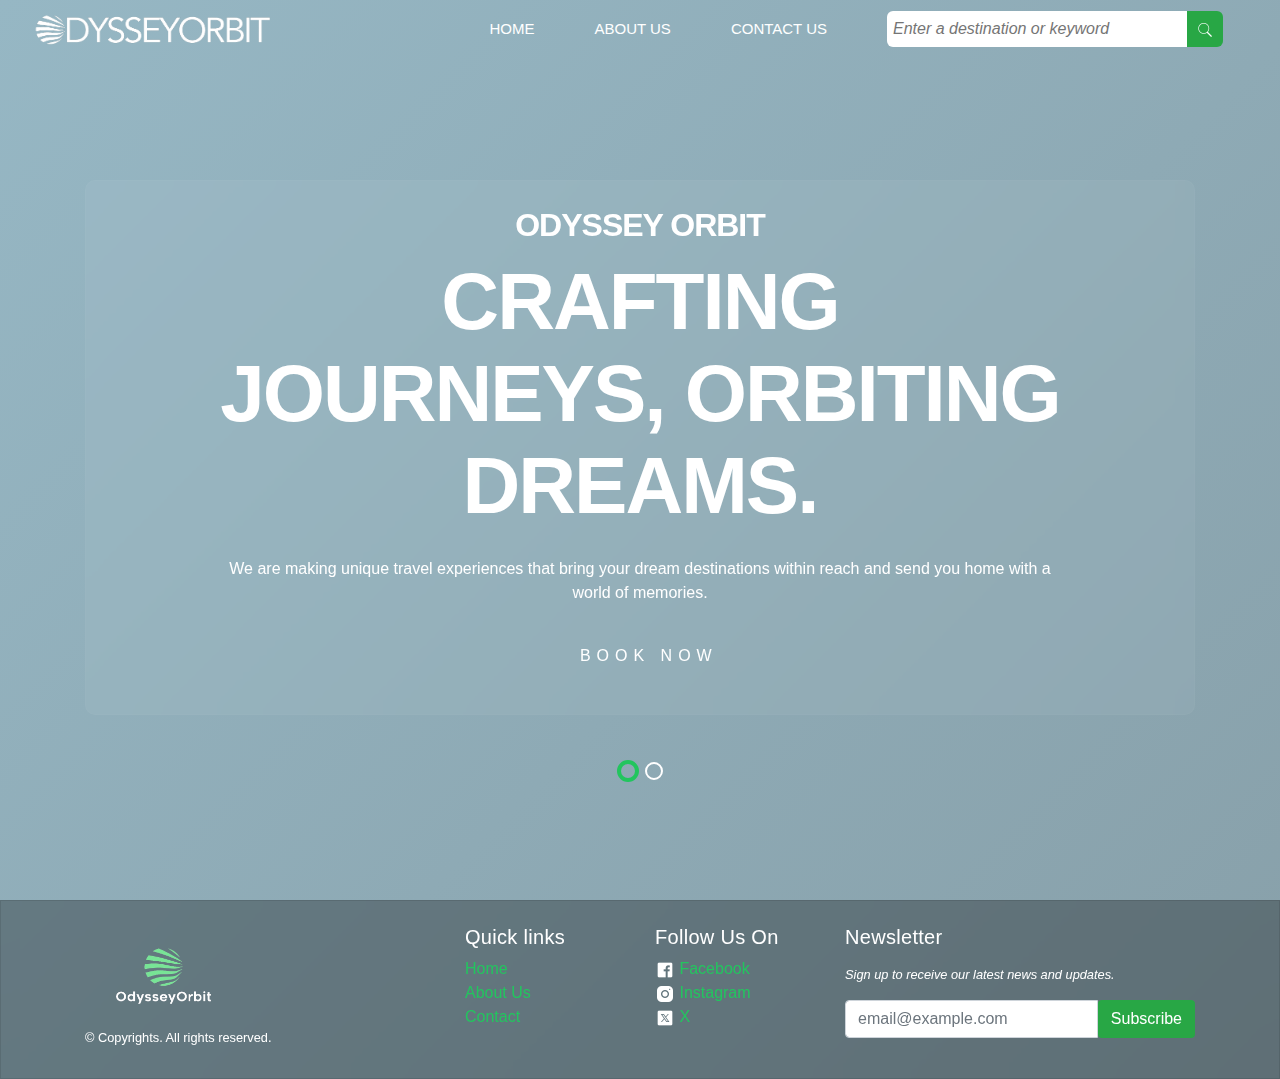
==== index.html @ 1e8fb365 "Updates" ====
<!DOCTYPE html>
<html>

<head>
  <!-- Basic -->
  <meta charset="utf-8" />
  <meta http-equiv="X-UA-Compatible" content="IE=edge" />
  <!-- Mobile Metas -->
  <meta name="viewport" content="width=device-width, initial-scale=1, shrink-to-fit=no" />
  <meta name="keywords" content="" />
  <meta name="description" content="" />
  <meta name="author" content="RuiTang" />

  <title>Odyssey Orbit</title>

  <link href="css/bootstrap.css" rel="stylesheet">
  <link href="css/style.css" rel="stylesheet">
  <link href="css/responsive.css" rel="stylesheet">
  <link href="https://fonts.googleapis.com/css?family=Poppins:400,600,700&display=swap" rel="stylesheet">
  <link rel="stylesheet" href="https://stackpath.bootstrapcdn.com/bootstrap/4.3.1/css/bootstrap.min.css">
  <link rel="icon" href="assets/logo.png" type="image/x-icon">
  <link rel="stylesheet" href="https://cdnjs.cloudflare.com/ajax/libs/OwlCarousel2/2.2.0/assets/owl.carousel.min.css">
  <link rel="stylesheet"
    href="https://cdnjs.cloudflare.com/ajax/libs/OwlCarousel2/2.2.0/assets/owl.theme.default.min.css">
</head>

<body>
  <div class="wraper">
    <header class="header_section">
      <div class="container-fluid">
        <div class="logo-box">
          <div class="logo"><a href="./index.html"><img src="./assets/logo.png" alt="" title=""></a>
          </div>
        </div>
        <nav class="navbar navbar-expand-lg custom_nav-container ">
          <button class="navbar-toggler" type="button" data-toggle="collapse" data-target="#navbarSupportedContent"
            aria-controls="navbarSupportedContent" aria-expanded="false" aria-label="Toggle navigation">
            <span class="navbar-toggler-icon"></span>
          </button>
          <div class="collapse navbar-collapse" id="navbarSupportedContent">
            <div class="d-flex ml-auto flex-column flex-lg-row align-items-center">
              <ul class="navbar-nav">
                <li class="nav-item">
                  <a class="nav-link active" href="./index.html">Home</span></a>
                </li>
                <li class="nav-item ">
                  <a class="nav-link" href="./about.html"> About us </a>
                <li class="nav-item">
                  <a class="nav-link" href="./contact.html"> Contact Us</a>
                </li>
                <li class="nav-item">
                  <div class="search-container" style="margin-top: 3px; margin-left:30px">
                    <form action="#">
                      <input type="text" placeholder="Enter a destination or keyword" style="font-style: italic;"
                        name="search">
                      <button class="bg-success" type="submit"><img src="./assets/icons8-search-16.png"></button>
                    </form>
                  </div>
                </li>
              </ul>
            </div>
          </div>
        </nav>
      </div>
    </header>
    <!-- end header section -->

    <!-- slider section -->
    <section class=" slider_section position-relative">
      <div id="carouselExampleIndicators" class="carousel slide" data-ride="carousel">
        <div class="carousel-inner">
          <div class="carousel-item active">
            <div class="container">
              <div class="frosted-glass-effect">
                <div class="col-lg-10 col-md-11 mx-auto">
                  <div class="detail-box">
                    <div>
                      <h2>Odyssey ORBIT</h2>
                      <h1>
                        Crafting Journeys, Orbiting Dreams.
                      </h1>
                      <p>
                        We are making unique travel experiences that bring your dream destinations within reach and send
                        you
                        home
                        with a world of memories.
                      </p>
                      <a class="btn from-center" href="#">Book Now</a>
                    </div>
                  </div>
                </div>
              </div>
            </div>
          </div>
          <div class="carousel-item">
            <div class="container">
              <div class="frosted-glass-effect">
                <div class="col-lg-10 col-md-11 mx-auto">
                  <div class="detail-box">
                    <div>
                      <h2>
                        Odyssey ORBIT
                      </h2>
                      <h1>Beyond Borders, Within Reach.</h1>
                      <p>
                        We are dedicated to transcending the limitations of traditional travel, making even the
                        most distant of destinations accessible.
                      </p>
                      <a class="btn from-center" href="#">Book Now</a>
                    </div>
                  </div>
                </div>
              </div>
            </div>
          </div>
        </div>
        <ol class="carousel-indicators">
          <li data-target="#carouselExampleIndicators" data-slide-to="0" class="active"></li>
          <li data-target="#carouselExampleIndicators" data-slide-to="1"></li>
        </ol>
      </div>
    </section>
    <!-- end slider section -->
  </div>

  <footer class="footer-section" id="footer">
    <div class="container py-4">
      <div class="row gy-4 gx-5">
        <div class="col-lg-4 col-md-6">
          <div class="logo-box">
            <div class="logo"><a href="./index.html"><img src="./assets/logo_large.png" alt="" title=""></a></div>
          </div>
          <p class="small text-white mb-0">&copy; Copyrights. All rights reserved.</p>
        </div>
        <div class="col-lg-2 col-md-6 footer-links">
          <h5>Quick links</h5>
          <ul class="list-unstyled">
            <li><a href="./index.html">Home</a></li>
            <li><a href="./about.html">About Us</a></li>
            <li><a href="./contact.html">Contact</a></li>
          </ul>
        </div>
        <div class="col-lg-2 col-md-6 footer-links">
          <h5>Follow Us On</h5>
          <ul class="list-unstyled">
            <li><a href="#"><img src="./assets/icons8-facebook-20.png"> Facebook</a></li>
            <li><a href="#"><img src="./assets/icons8-instagram-20.png"> Instagram</a></li>
            <li><a href="#"><img src="./assets/icons8-twitterx-20.png"> X</a></li>
          </ul>
        </div>
        <div class="col-lg-4 col-md-6">
          <h5 class="text-white mb-3">Newsletter</h5>
          <p class="small text-white font-italic">Sign up to receive our latest news and updates.</p>
          <form action="#">
            <div class="input-group mb-3">
              <input class="form-control" type="text" placeholder="email@example.com" aria-label="Email"
                aria-describedby="button-addon2">
              <button class="btn text-white bg-success" id="button-addon2" type="submit">Subscribe</button>
            </div>
          </form>
        </div>
      </div>
    </div>
  </footer>

  <!-- Js Scripts -->
  <script src="https://code.jquery.com/jquery-3.6.4.min.js"></script>
  <script src="https://cdnjs.cloudflare.com/ajax/libs/popper.js/1.14.7/umd/popper.min.js"></script>
  <script src="https://stackpath.bootstrapcdn.com/bootstrap/4.3.1/js/bootstrap.min.js"></script>
  <script src="https://cdnjs.cloudflare.com/ajax/libs/OwlCarousel2/2.2.0/owl.carousel.min.js"></script>
  <script src="js/stickyMenu.js"></script>
  <script src="js/textScrollingAnimation.js"></script>
  <script src="js/sectionActive.js"></script>

</body>

</html>
---- css/style.css ----
:root {
  --inv: #ffffff;
  --def: #333333;
}

html {
  scroll-behavior: smooth;
}

body {
  font-family: 'Poppins', sans-serif;
  color: #000000;
  height: 100vh;
  width: 100%;
  background-image: linear-gradient(-45deg, rgb(97, 97, 97) 20%, rgb(150, 183, 196) 100%);
  background-size: 500% 500%;
  animation: gradient 15s ease infinite;
}

.layout_padding {
  padding-top: 120px;
  padding-bottom: 120px;
}

.layout_padding2 {
  padding-top: 45px;
  padding-bottom: 45px;
}

.layout_padding2-top {
  padding-top: 45px;
}

.layout_padding2-bottom {
  padding-bottom: 45px;
}

.layout_padding-top {
  padding-top: 120px;
}

.layout_padding-bottom {
  padding-bottom: 120px;
}

.heading_container {
  display: -webkit-box;
  display: -ms-flexbox;
  display: flex;
  -webkit-box-pack: center;
  -ms-flex-pack: center;
  justify-content: center;
  text-align: center;
}

.heading_container h2 {
  font-weight: bold;
  position: relative;
  padding-bottom: 5px;
  text-transform: uppercase;
}

.heading_container h2::before {
  content: '';
  position: absolute;
  bottom: 0;
  left: 50%;
  width: 55px;
  height: 5px;
  background-color: #22c55e;
  -webkit-transform: translateX(-50%);
  transform: translateX(-50%);
}

.wraper {
  position: relative;
  height: 100vh;
  display: -webkit-box;
  display: -ms-flexbox;
  display: flex;
  -webkit-box-orient: vertical;
  -webkit-box-direction: normal;
  -ms-flex-direction: column;
  flex-direction: column;
}

.wraper.sub_pages {
  height: auto;
}

.header_section .container-fluid {
  padding-right: 25px;
  padding-left: 25px;
}

.header_section .nav_container {
  margin: 0 auto;
}

.header_section .container-fluid .logo-box {
  position: absolute;
  float: left;
  left: 0px;
  z-index: 10;
  padding: 10px 30px;
}

.header_section .container-fluid .logo-box .logo img {
  display: inline-block;
  max-width: 20%;
}

.navbar {
  width: 100%;
  top: 0;
  transition:
    background-color 0.5s,
    padding 0.5s,
    height 0.5s;

}

.navbar.fixed {
  position: flex;
  top: 0;
  background-color: rgba(255, 255, 255, 0.8);
  z-index: 100;
}

.custom_nav-container.navbar-expand-lg .navbar-nav .nav-item .nav-link {
  margin: 10px 30px;
  padding: 0;
  padding-bottom: 3px;
  color: #ffffff;
  text-align: center;
  position: relative;
  text-transform: uppercase;
  font-size: 15px;
  scroll-behavior: smooth;
}

.custom_nav-container.navbar-expand-lg .navbar-nav .nav-item .nav-link::after {
  display: none;
  content: '';
  position: absolute;
  left: 0;
  bottom: 0;
  width: 100%;
  height: 3px;
  border-radius: 5px;
  background-color: #ffffff;
}

.custom_nav-container.navbar-expand-lg .navbar-nav .nav-item.active a::after,
.custom_nav-container.navbar-expand-lg .navbar-nav .nav-item:hover a::after {
  display: block;
  background-color: #22c55e;
}

.navbar-brand {
  display: -webkit-box;
  display: -ms-flexbox;
  display: flex;
  -webkit-box-align: center;
  -ms-flex-align: center;
  align-items: center;
  position: relative;
}

.navbar-brand span {
  font-size: 22px;
  text-transform: uppercase;
  font-weight: bold;
  color: #ffffff;
  position: relative;
  z-index: 3;
}

.custom_nav-container {
  z-index: 999;
  padding: 15px 0;
}

.search-container {
  float: right;
}

.navbar input[type=text] {
  width: 300px;
  padding: 6px;
  font-size: 16px;
  border: none;
  border-top-left-radius: 6px;
  border-bottom-left-radius: 6px;
}

.search-container button {
  float: right;
  padding: 6px 10px;
  margin-right: 16px;
  background: #dddddd;
  font-size: 16px;
  border: none;
  cursor: pointer;
  border-top-right-radius: 6px;
  border-bottom-right-radius: 6px;
}

.search-container button:hover {
  background: #ccc;
}

@media screen and (max-width: 600px) {
  .search-container {
    float: none;
  }

  .navbar input[type=text],
  .navbar .search-container button {
    float: none;
    display: block;
    text-align: left;
    width: 100%;
    margin: 0;
    padding: 14px;
  }

  .navbar input[type=text] {
    border: 1px solid #ccc;
  }
}

.slider_section {
  -webkit-box-flex: 1;
  -ms-flex: 1;
  flex: 1;
  display: -webkit-box;
  display: -ms-flexbox;
  display: flex;
  -webkit-box-align: center;
  -ms-flex-align: center;
  align-items: center;
  color: #ffffff;
}

.slider_section #carouselExampleIndicators {
  width: 100%;
}

.slider_section .row {
  -webkit-box-align: center;
  -ms-flex-align: center;
  align-items: center;
}

.slider_section .box {
  margin: 125px 0;
}

.slider_section .detail-box {
  text-align: center;
  padding: 6px;
}

.slider_section .detail-box h1,
.slider_section .detail-box h2,
.slider_section .detail-box h3 {
  text-transform: uppercase;
  color: #FFFFFF;
}

.detail-box h2 {
  font-size: 32px;
  line-height: 45px;
  font-weight: 650;
  font-style: normal;
  letter-spacing: -1px;
}

.detail-box h1 {
  font-size: 80px;
  line-height: 92px;
  font-weight: 900;
  letter-spacing: -2px;
}

.detail-box p {
  margin-top: 25px;
  color: #ffffff;
  font-size: 16px;
  font-style: normal;
  font-weight: 400;
  line-height: 24px
}

.slider_section #carouselExampleIndicators .carousel-indicators {
  position: unset;
  margin: 0;
  margin-top: 45px;
  -webkit-box-align: center;
  -ms-flex-align: center;
  align-items: center;
}

.slider_section #carouselExampleIndicators .carousel-indicators li {
  width: 14px;
  height: 14px;
  background-color: transparent;
  border: 2px solid #ffffff;
  border-radius: 100%;
  opacity: 1;
}

.slider_section #carouselExampleIndicators .carousel-indicators li.active {
  border: 4px solid #22c55e;
}

.slider_section .detail-box .btn {
  position: relative;
  padding: 1.4rem 4.2rem;
  padding-right: 3.1rem;
  font-size: 16px;
  font-style: normal;
  font-weight: 400;
  line-height: 24px;
  color: var(--inv);
  letter-spacing: 6px;
  text-transform: uppercase;
  transition: all 500ms cubic-bezier(0.77, 0, 0.175, 1);
  cursor: pointer;
  user-select: none;
}

.slider_section .detail-box .btn:before,
.slider_section .detail-box .btn:after {
  content: '';
  position: absolute;
  transition: inherit;
  z-index: -1;
}

.slider_section .detail-box .btn:hover {
  color: var(--def);
  transition-delay: .5s;
}

.slider_section .detail-box .btn:hover:before {
  transition-delay: 0s;
}

.slider_section .detail-box .btn:hover:after {
  background: #22c55e;
  transition-delay: .35s;
}

.slider_section .detail-box .btn.from-center:before {
  top: 0;
  left: 50%;
  height: 100%;
  width: 0;
  border: 1px solid #22c55e;
  border-left: 0;
  border-right: 0;
}

.slider_section .detail-box .btn.from-center:after {
  bottom: 0;
  left: 0;
  height: 0;
  width: 100%;
  background: #22c55e;
}

.slider_section .detail-box .btn.from-center:hover:before {
  left: 0;
  width: 100%;
}

.slider_section .detail-box .btn.from-center:hover:after {
  top: 0;
  height: 100%;
}

.frosted-glass-effect {
  backdrop-filter: blur(8px);
  background-color: rgba(255, 255, 255, 0.05);
  border: 1px solid rgba(255, 255, 255, 0.02);
  padding: 1em;
  border-radius: 10px;
}

@keyframes gradient {
  0% {
    background-position: 0% 50%;
  }

  50% {
    background-position: 100% 50%;
  }

  100% {
    background-position: 0% 50%;
  }
}

.staff_section {
  color: #ffffff;
}

.staff_section h1 {
  margin-top: 20px;
  text-align: center;
  font-size: 80px;
  line-height: 92px;
  font-weight: 900;
  letter-spacing: -2px;
}

.staff_section p {
  margin-top: 40px;
  text-align: center;
  margin-bottom: 80px;
  padding-left: 16%;
  padding-right: 16%
}

.staff_section .box {
  margin-top: 55px;
  display: -webkit-box;
  display: -ms-flexbox;
  display: flex;
  -webkit-box-orient: vertical;
  -webkit-box-direction: normal;
  -ms-flex-direction: column;
  flex-direction: column;
  -webkit-box-align: center;
  -ms-flex-align: center;
  align-items: center;
  text-align: center;
  position: relative;
  padding: 100px 0px 30px;
}

.staff_section {
  position: relative;
  padding: 100px 0px 30px;
}

.staff-block .inner-box {
  position: relative;
  overflow: hidden;
  box-shadow: 0px 0px 15px rgba(0, 0, 0, 0.07);
}

.staff-block .inner-box .image {
  position: relative;
}

.staff-block .inner-box .image img {
  position: relative;
  width: 100%;
  display: block;
  filter: grayscale(100%);
  -webkit-transition: all 500ms ease;
  -moz-transition: all 500ms ease;
  -ms-transition: all 500ms ease;
  -o-transition: all 500ms ease;
  transition: all 500ms ease;
}

.staff-block .inner-box:hover .image img {
  filter: grayscale(0%);
}

.staff-block .inner-box .image .overlay-box {
  position: absolute;
  left: 0px;
  bottom: -150px;
  right: 0px;
  padding: 25px 30px;
  background-color: #2a2a2a;
  -webkit-transition: all 500ms ease;
  -moz-transition: all 500ms ease;
  -ms-transition: all 500ms ease;
  -o-transition: all 500ms ease;
  transition: all 500ms ease;
}

.staff-block .inner-box:hover .image .overlay-box {
  bottom: 0px;
}

.staff-block .inner-box .image .overlay-box .content {
  position: relative;
  overflow: auto;
}

.staff-block .inner-box .image .overlay-box h6 {
  margin-bottom: 4px;
  font-weight: 500;
  text-transform: uppercase;
  color: #ffffff;
}

.staff-block .inner-box .image .overlay-box h6 a {
  position: relative;
  color: #ffffff;
  transition: all 0.3s ease;
  -moz-transition: all 0.3s ease;
  -webkit-transition: all 0.3s ease;
  -ms-transition: all 0.3s ease;
  -o-transition: all 0.3s ease;
}

.staff-block .inner-box .image .overlay-box .designation {
  position: relative;
  color: #ffffff;
  font-size: 14px;
  margin-bottom: 14px;
}

.staff-block .inner-box .image .overlay-box .social-list {
  position: relative;
  margin-left: auto;
  float: left;
  list-style-type: none;
  padding: 0;
  margin: 0;
}

.staff-block .inner-box .image .overlay-box .social-list .social-icon .hover {
  display: none;
}

.staff-block .inner-box .image .overlay-box .social-list .social-icon:hover .original {
  display: none;
}

.staff-block .inner-box .image .overlay-box .social-list .social-icon:hover .hover {
  display: block;
}

.staff-block .inner-box .image .overlay-box .social-list li {
  position: relative;
  margin-right: 15px;
  display: inline-block;
}

.contact_section {
  color: #ffffff;
}

.contact_section h1 {
  margin-top: 20px;
  text-align: left;
  font-size: 80px;
  line-height: 92px;
  font-weight: 900;
  letter-spacing: -2px;
  margin-bottom: 50px;
}

.contact_section p {
  text-align: left;
  padding-right: 15%
}

.contact_section .heading_container {
  -webkit-box-pack: start;
  -ms-flex-pack: start;
  justify-content: start;
}

.contact_section .heading_container h2::before {
  text-align: left;
  left: 0;
  -webkit-transform: none;
  transform: none;
}

.contact_section .row {
  -webkit-box-align: center;
  -ms-flex-align: center;
  align-items: center;
}

.contact_section .img-box img {
  width: 100%;
}

.contact_section .form_container {
  padding: 45px 0 2px 12px;
}

.contact_section input {
  width: 100%;
  border: none;
  background-color: #ffffff;
  outline: none;
  color: #000000;
  margin-top: 25px;
  padding: 12px;
}

.contact_section input::-webkit-input-placeholder {
  color: #2a2a2c;
}

.contact_section input:-ms-input-placeholder {
  color: #2a2a2c;
}

.contact_section input::-ms-input-placeholder {
  color: #2a2a2c;
}

.contact_section input::placeholder {
  color: #2a2a2c;
}

.contact_section input.message-box {
  padding: 45px 12px;
}

.contact_section .btn {
  margin-top: 30px;
  position: relative;
  padding: 1.4rem 4.2rem;
  padding-right: 3.1rem;
  font-size: 16px;
  font-style: normal;
  font-weight: 400;
  line-height: 24px;
  color: var(--inv);
  letter-spacing: 6px;
  text-transform: uppercase;
  transition: all 500ms cubic-bezier(0.77, 0, 0.175, 1);
  cursor: pointer;
  user-select: none;
}

.contact_section .form_container .btn:before,
.contact_section .form_container .btn:after {
  content: '';
  position: absolute;
  transition: inherit;
  z-index: -1;
}

.contact_section .form_container .btn:hover {
  color: var(--def);
  transition-delay: .5s;
}

.contact_section .form_container .btn:hover:before {
  transition-delay: 0s;
}

.contact_section .form_container .btn:hover:after {
  background: #22c55e;
  transition-delay: .35s;
}

.contact_section .form_container .btn.from-bottom:before,
.from-bottom:after {
  left: 0;
  height: 0;
  width: 100%;
}

.contact_section .form_container .btn.from-bottom:before {
  top: 0;
  border: 1px solid #22c55e;
  border-top: 0;
  border-bottom: 0;
}

.contact_section .form_container .btn.from-bottom:after {
  bottom: 0;
  height: 0;
}

.contact_section .form_container .btn.from-bottom:hover:before,
.contact_section .form_container .btn.from-bottom:hover:after {
  height: 100%;
}

.footer-section {
  backdrop-filter: blur(8px);
  background-color: rgba(0, 0, 0, 0.3);
  border: 1px solid rgba(0, 0, 0, 0.1);
}

.footer-section .logo-box {
  position: relative;
  float: left;
  left: 0px;
  z-index: 1050;
}

.footer-section .logo-box .logo img {
  display: inline-block;
  max-width: 45%;
}

.footer-section h5 {
  color: #ffffff;
  position: relative;
  letter-spacing: 0.3px;
}

.footer-section .footer-links a {
  font-size: 16px;
  display: block;
  position: relative;
  color: #22c55e;

  text-decoration: none;
  outline: none;
}

.footer-section .footer-links a::after {
  display: none;
}

.footer-links.active a::after,
.footer-links:hover a::after {
  display: none;
}
---- css/responsive.css ----
@media (max-width: 1120px) {}

@media (max-width: 992px) {
    .hero_area {
        height: auto;
    }

    .custom_nav-container .nav_search-btn {
        background-position: center;
        margin-top: 10px;
    }

    .slider_section {
        padding-top: 45px;
        padding-bottom: 75px;
    }

    .info_items {
        width: 100%;
    }
}

@media (max-width: 768px) {
    .contact_section .form_container {
        padding: 45px 0;
    }

    .info_items {
        flex-direction: column;
        align-items: center;
    }

    .contact_section .heading_container {
        justify-content: center;
    }

    .contact_section .heading_container h2::before {
        left: 50%;
        transform: translateX(-50%);
    }

    .contact_section button {
        margin: 45px auto 0 auto;
    }
}


@media (max-width: 576px) {
    .slider_section .detail-box h1 {
        font-size: 3rem;
    }
}

@media (max-width: 480px) {}

@media (max-width: 420px) {
    .slider_section .detail-box h1 {
        letter-spacing: .3rem;
    }
}

@media (max-width: 360px) {}

@media (min-width: 1200px) {
    .container {
        max-width: 1170px;
    }
}
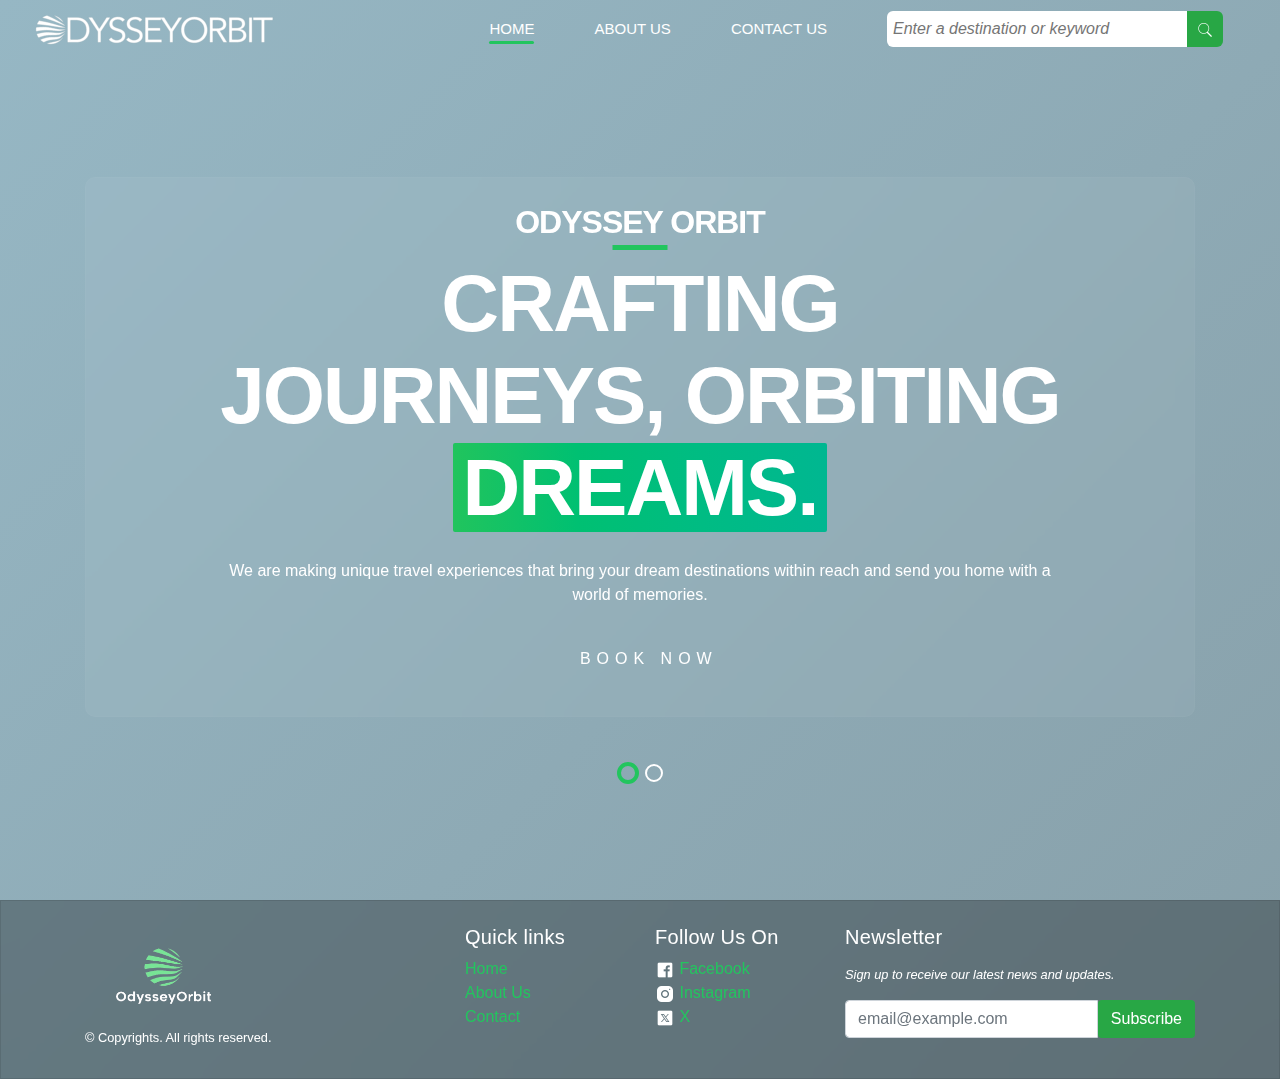
==== commit a8636088: "Update" ====
--- a/index.html
+++ b/index.html
@@ -18,7 +18,7 @@
   <link href="css/responsive.css" rel="stylesheet">
   <link href="https://fonts.googleapis.com/css?family=Poppins:400,600,700&display=swap" rel="stylesheet">
   <link rel="stylesheet" href="https://stackpath.bootstrapcdn.com/bootstrap/4.3.1/css/bootstrap.min.css">
-  <link rel="icon" href="assets/logo.png" type="image/x-icon">
+  <link rel="icon" href="assets/icons/logo.png" type="image/x-icon">
   <link rel="stylesheet" href="https://cdnjs.cloudflare.com/ajax/libs/OwlCarousel2/2.2.0/assets/owl.carousel.min.css">
   <link rel="stylesheet"
     href="https://cdnjs.cloudflare.com/ajax/libs/OwlCarousel2/2.2.0/assets/owl.theme.default.min.css">
@@ -29,7 +29,7 @@
     <header class="header_section">
       <div class="container-fluid">
         <div class="logo-box">
-          <div class="logo"><a href="./index.html"><img src="./assets/logo.png" alt="" title=""></a>
+          <div class="logo"><a href="./index.html"><img src="./assets/icons/logo.png" alt="" title=""></a>
           </div>
         </div>
         <nav class="navbar navbar-expand-lg custom_nav-container ">
@@ -40,8 +40,8 @@
           <div class="collapse navbar-collapse" id="navbarSupportedContent">
             <div class="d-flex ml-auto flex-column flex-lg-row align-items-center">
               <ul class="navbar-nav">
-                <li class="nav-item">
-                  <a class="nav-link active" href="./index.html">Home</span></a>
+                <li class="nav-item active">
+                  <a class="nav-link" href="./index.html">Home</span></a>
                 </li>
                 <li class="nav-item ">
                   <a class="nav-link" href="./about.html"> About us </a>
@@ -50,11 +50,17 @@
                 </li>
                 <li class="nav-item">
                   <div class="search-container" style="margin-top: 3px; margin-left:30px">
-                    <form action="#">
+                    <form id="searchForm">
                       <input type="text" placeholder="Enter a destination or keyword" style="font-style: italic;"
-                        name="search">
-                      <button class="bg-success" type="submit"><img src="./assets/icons8-search-16.png"></button>
+                        name="search" id="searchInput">
+                      <button class="bg-success" type="submit" id="searchButton">
+                        <img src="./assets/icons/icons8-search-16.png">
+                      </button>
+                      <button type="button" id="resetButton" style="display: none;">
+                        <img src="./assets/icons/icons8-refresh-16.png">
+                      </button>
                     </form>
+
                   </div>
                 </li>
               </ul>
@@ -75,9 +81,11 @@
                 <div class="col-lg-10 col-md-11 mx-auto">
                   <div class="detail-box">
                     <div>
-                      <h2>Odyssey ORBIT</h2>
+                      <div class="heading_container">
+                        <h2>Odyssey ORBIT</h2>
+                      </div>
                       <h1>
-                        Crafting Journeys, Orbiting Dreams.
+                        Crafting Journeys, Orbiting <span class="highlight">DREAMS.</span>
                       </h1>
                       <p>
                         We are making unique travel experiences that bring your dream destinations within reach and send
@@ -98,10 +106,10 @@
                 <div class="col-lg-10 col-md-11 mx-auto">
                   <div class="detail-box">
                     <div>
-                      <h2>
-                        Odyssey ORBIT
-                      </h2>
-                      <h1>Beyond Borders, Within Reach.</h1>
+                      <div class="heading_container">
+                        <h2>Odyssey ORBIT</h2>
+                      </div>
+                      <h1>Beyond Borders, Within <span class="highlight">Reach.</span></h1>
                       <p>
                         We are dedicated to transcending the limitations of traditional travel, making even the
                         most distant of destinations accessible.
@@ -121,6 +129,14 @@
       </div>
     </section>
     <!-- end slider section -->
+
+    <!-- Modal Structure -->
+    <div id="searchModal" class="search-modal">
+      <div class="search-modal-content">
+        <span class="close-modal">&times;</span>
+        <div id="searchResults" class="results"></div>
+      </div>
+    </div>
   </div>
 
   <footer class="footer-section" id="footer">
@@ -128,7 +144,7 @@
       <div class="row gy-4 gx-5">
         <div class="col-lg-4 col-md-6">
           <div class="logo-box">
-            <div class="logo"><a href="./index.html"><img src="./assets/logo_large.png" alt="" title=""></a></div>
+            <div class="logo"><a href="./index.html"><img src="./assets/icons/logo_large.png" alt="" title=""></a></div>
           </div>
           <p class="small text-white mb-0">&copy; Copyrights. All rights reserved.</p>
         </div>
@@ -143,9 +159,9 @@
         <div class="col-lg-2 col-md-6 footer-links">
           <h5>Follow Us On</h5>
           <ul class="list-unstyled">
-            <li><a href="#"><img src="./assets/icons8-facebook-20.png"> Facebook</a></li>
-            <li><a href="#"><img src="./assets/icons8-instagram-20.png"> Instagram</a></li>
-            <li><a href="#"><img src="./assets/icons8-twitterx-20.png"> X</a></li>
+            <li><a href="#"><img src="./assets/icons/icons8-facebook-20.png"> Facebook</a></li>
+            <li><a href="#"><img src="./assets/icons/icons8-instagram-20.png"> Instagram</a></li>
+            <li><a href="#"><img src="./assets/icons/icons8-twitterx-20.png"> X</a></li>
           </ul>
         </div>
         <div class="col-lg-4 col-md-6">
@@ -169,8 +185,8 @@
   <script src="https://stackpath.bootstrapcdn.com/bootstrap/4.3.1/js/bootstrap.min.js"></script>
   <script src="https://cdnjs.cloudflare.com/ajax/libs/OwlCarousel2/2.2.0/owl.carousel.min.js"></script>
   <script src="js/stickyMenu.js"></script>
-  <script src="js/textScrollingAnimation.js"></script>
-  <script src="js/sectionActive.js"></script>
+  <script src="js/queryFetch.js"></script>
+  <script src="js/resetTextField.js"></script>
 
 </body>
 
--- a/css/style.css
+++ b/css/style.css
@@ -5,6 +5,13 @@
 
 html {
   scroll-behavior: smooth;
+}
+
+.highlight {
+  background-image: linear-gradient(to right, #21c45d, #00c072, #00bc83, #00b791);
+  border-radius: 2px;
+  padding-right: 10px;
+  padding-left: 10px;
 }
 
 body {
@@ -74,7 +81,7 @@
 
 .wraper {
   position: relative;
-  height: 100vh;
+  min-height: 100vh;
   display: -webkit-box;
   display: -ms-flexbox;
   display: flex;
@@ -101,13 +108,17 @@
   position: absolute;
   float: left;
   left: 0px;
-  z-index: 10;
+  z-index: 1021;
   padding: 10px 30px;
 }
 
+.header_section .container-fluid .logo-box a {
+  display: inline-block;
+  height: auto;
+}
+
 .header_section .container-fluid .logo-box .logo img {
-  display: inline-block;
-  max-width: 20%;
+  display: inline;
 }
 
 .navbar {
@@ -125,6 +136,7 @@
   top: 0;
   background-color: rgba(255, 255, 255, 0.8);
   z-index: 100;
+  display: flex;
 }
 
 .custom_nav-container.navbar-expand-lg .navbar-nav .nav-item .nav-link {
@@ -182,7 +194,32 @@
 }
 
 .search-container {
+  display: flex;
+  align-items: center;
   float: right;
+}
+
+#searchInput {
+  flex-grow: 1;
+}
+
+#resetButton {
+  position: absolute;
+  right: 52px;
+  top: 48%;
+  background: transparent;
+  transform: translateY(-55%);
+  border: none;
+  cursor: pointer;
+  font-size: 16px;
+}
+
+#searchInput:not(:placeholder-shown)~#resetButton {
+  display: inline;
+}
+
+#searchInput:placeholder-shown~#resetButton {
+  display: none;
 }
 
 .navbar input[type=text] {
@@ -241,6 +278,7 @@
   -ms-flex-align: center;
   align-items: center;
   color: #ffffff;
+  margin-top: 45px;
 }
 
 .slider_section #carouselExampleIndicators {
@@ -300,6 +338,7 @@
   -webkit-box-align: center;
   -ms-flex-align: center;
   align-items: center;
+  margin-bottom: 45px;
 }
 
 .slider_section #carouselExampleIndicators .carousel-indicators li {
@@ -558,6 +597,7 @@
   font-weight: 900;
   letter-spacing: -2px;
   margin-bottom: 50px;
+  text-transform: uppercase;
 }
 
 .contact_section p {
@@ -685,6 +725,167 @@
   height: 100%;
 }
 
+.search-modal {
+  display: none;
+  position: fixed;
+  z-index: 9999;
+  left: 0;
+  top: 0;
+  width: 100%;
+  height: 100%;
+  overflow: auto;
+  background-color: rgba(0, 0, 0, 0.4);
+}
+
+.close-modal {
+  color: #aaaaaa;
+  float: right;
+  font-size: 28px;
+  font-weight: bold;
+}
+
+.close-modal:hover,
+.close-modal:focus {
+  color: #22c55e;
+  text-decoration: none;
+  cursor: pointer;
+}
+
+.search-modal-content {
+  background-color: #fefefe;
+  padding: 20px 20px 20px 20px;
+  color: #2a2a2a;
+  margin: 10% auto;
+  padding: 20px;
+  border: 1px solid #888;
+  max-width: 1050px;
+  max-height: 650px;
+  overflow-y: auto;
+  border-radius: 15px;
+  position: relative;
+}
+
+.search-modal-content::before {
+  content: '';
+  position: absolute;
+}
+
+
+.search-modal-content .heading_container {
+  -webkit-box-pack: start;
+  -ms-flex-pack: start;
+  justify-content: start;
+}
+
+.search-modal-content .heading_container h2::before {
+  text-align: left;
+  left: 0;
+  -webkit-transform: none;
+  transform: none;
+}
+
+.search-modal-content::-webkit-scrollbar {
+  width: 10px;
+  position: absolute;
+  right: 20px;
+  top: 20px;
+  bottom: 20px;
+}
+
+.search-modal-content::-webkit-scrollbar-track {
+  background: #f1f1f1;
+  border-top-right-radius: 15px;
+  border-bottom-right-radius: 15px;
+}
+
+.search-modal-content::-webkit-scrollbar-thumb {
+  background: #22c55e;
+  border-radius: 15px;
+}
+
+.search-modal-content::-webkit-scrollbar-thumb:hover {
+  background: #55e68a;
+}
+
+.card {
+  width: 990px;
+  height: 572px;
+  overflow: hidden;
+  cursor: pointer;
+  position: relative;
+  color: #ffffff;
+  margin-bottom: 40px;
+  box-shadow: 0 10px 30px 5px rgba(0, 0, 0, 0.2);
+
+  img {
+    position: absolute;
+    object-fit: cover;
+    width: 100%;
+    height: 100%;
+    border-radius: 20px;
+    top: 0;
+    left: 0;
+    transition: opacity .2s ease-out;
+  }
+
+  h1 {
+    position: absolute;
+    inset: auto auto 30px 30px;
+    margin: 0;
+    transition: inset .3s .3s ease-out;
+    text-transform: uppercase;
+    font-size: 80px;
+    line-height: 92px;
+    font-weight: 900;
+    letter-spacing: -2px;
+  }
+
+  h2,
+  a {
+    position: absolute;
+    opacity: 0;
+    max-width: 80%;
+    transition: opacity .3s ease-out;
+    margin-top: 25px;
+    font-size: 32px;
+    line-height: 45px;
+    font-weight: 650;
+    font-style: normal;
+    letter-spacing: -1px;
+  }
+
+  h2 {
+    inset: auto auto 80px 30px;
+  }
+
+  a {
+    inset: auto auto 40px 30px;
+    color: inherit;
+    text-decoration: none;
+  }
+
+  &:hover h1 {
+    inset: auto auto 220px 30px;
+    transition: inset .3s ease-out;
+  }
+
+  &:hover h2,
+  &:hover a {
+    opacity: 1;
+    transition: opacity .5s .1s ease-in;
+  }
+
+  &:hover img {
+    transition: opacity .3s ease-in;
+    filter: blur(10px);
+  }
+
+}
+
+.material-symbols-outlined {
+  vertical-align: middle;
+}
+
 .footer-section {
   backdrop-filter: blur(8px);
   background-color: rgba(0, 0, 0, 0.3);
